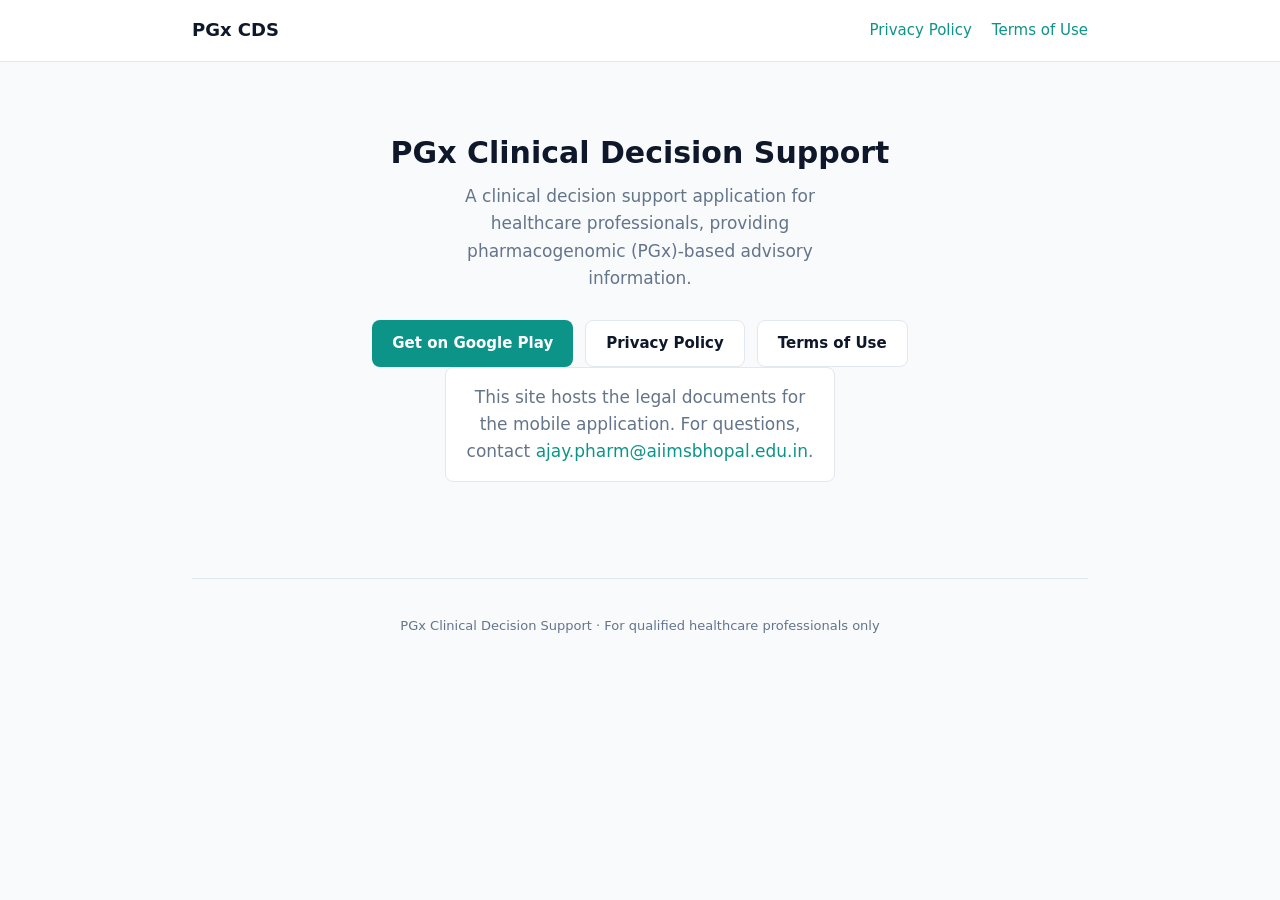
==== index.html @ 5bcc1516 "Initial PGx CDS legal and landing site" ====
<!DOCTYPE html>
<html lang="en">
  <head>
    <meta charset="utf-8" />
    <meta name="viewport" content="width=device-width, initial-scale=1" />
    <title>PGx Clinical Decision Support</title>
    <meta
      name="description"
      content="PGx Clinical Decision Support — pharmacogenomic advisory tools for healthcare professionals."
    />
    <link rel="stylesheet" href="/styles.css" />
  </head>
  <body>
    <header>
      <div class="header-inner">
        <a class="brand" href="/">PGx CDS</a>
        <nav aria-label="Legal">
          <a href="/privacy">Privacy Policy</a>
          <a href="/terms">Terms of Use</a>
        </nav>
      </div>
    </header>
    <main>
      <div class="hero">
        <h1>PGx Clinical Decision Support</h1>
        <p>
          A clinical decision support application for healthcare professionals,
          providing pharmacogenomic (PGx)-based advisory information.
        </p>
        <div class="actions">
          <!-- Replace href when the Play Store listing is live -->
          <a
            class="btn btn-primary"
            href="https://play.google.com/store/apps/details?id=com.pgxcds.mobile"
            rel="noopener noreferrer"
            >Get on Google Play</a
          >
          <a class="btn btn-secondary" href="/privacy">Privacy Policy</a>
          <a class="btn btn-secondary" href="/terms">Terms of Use</a>
        </div>
        <p class="note">
          This site hosts the legal documents for the mobile application. For
          questions, contact
          <a href="mailto:ajay.pharm@aiimsbhopal.edu.in"
            >ajay.pharm@aiimsbhopal.edu.in</a
          >.
        </p>
      </div>
    </main>
    <footer>
      <p>PGx Clinical Decision Support · For qualified healthcare professionals only</p>
    </footer>
  </body>
</html>
---- styles.css ----
:root {
  --bg: #f8fafc;
  --surface: #ffffff;
  --text: #0f172a;
  --muted: #64748b;
  --accent: #0d9488;
  --accent-hover: #0f766e;
  --border: #e2e8f0;
  --max: 42rem;
}

*,
*::before,
*::after {
  box-sizing: border-box;
}

html {
  font-size: 100%;
  -webkit-text-size-adjust: 100%;
}

body {
  margin: 0;
  font-family: "Segoe UI", system-ui, -apple-system, sans-serif;
  line-height: 1.6;
  color: var(--text);
  background: var(--bg);
}

a {
  color: var(--accent);
  text-decoration: none;
}

a:hover {
  color: var(--accent-hover);
  text-decoration: underline;
}

header {
  background: var(--surface);
  border-bottom: 1px solid var(--border);
  padding: 1rem 1.25rem;
}

.header-inner {
  max-width: 56rem;
  margin: 0 auto;
  display: flex;
  flex-wrap: wrap;
  align-items: center;
  justify-content: space-between;
  gap: 1rem;
}

.brand {
  font-weight: 700;
  font-size: 1.125rem;
  color: var(--text);
  text-decoration: none;
}

.brand:hover {
  text-decoration: none;
  color: var(--accent);
}

nav {
  display: flex;
  flex-wrap: wrap;
  gap: 1.25rem;
}

nav a {
  font-size: 0.9375rem;
  font-weight: 500;
}

main {
  max-width: var(--max);
  margin: 0 auto;
  padding: 2rem 1.25rem 4rem;
}

.hero {
  text-align: center;
  padding: 2.5rem 0 2rem;
}

.hero h1 {
  margin: 0 0 0.75rem;
  font-size: clamp(1.5rem, 4vw, 1.875rem);
  font-weight: 700;
  line-height: 1.25;
}

.hero p {
  margin: 0 auto;
  max-width: 36ch;
  color: var(--muted);
  font-size: 1.0625rem;
}

.actions {
  display: flex;
  flex-wrap: wrap;
  gap: 0.75rem;
  justify-content: center;
  margin-top: 1.75rem;
}

.btn {
  display: inline-flex;
  align-items: center;
  justify-content: center;
  padding: 0.65rem 1.25rem;
  font-size: 0.9375rem;
  font-weight: 600;
  border-radius: 0.5rem;
  border: none;
  cursor: pointer;
  text-decoration: none;
}

.btn:hover {
  text-decoration: none;
}

.btn-primary {
  background: var(--accent);
  color: #fff;
}

.btn-primary:hover {
  background: var(--accent-hover);
  color: #fff;
}

.btn-secondary {
  background: var(--surface);
  color: var(--text);
  border: 1px solid var(--border);
}

.btn-secondary:hover {
  background: var(--bg);
  color: var(--text);
}

.note {
  margin-top: 2rem;
  padding: 1rem 1.25rem;
  background: var(--surface);
  border: 1px solid var(--border);
  border-radius: 0.5rem;
  font-size: 0.875rem;
  color: var(--muted);
}

.doc h1 {
  margin: 0 0 0.5rem;
  font-size: 1.625rem;
}

.doc .effective {
  margin: 0 0 2rem;
  font-size: 0.9375rem;
  color: var(--muted);
}

.doc h2 {
  margin: 2rem 0 0.75rem;
  font-size: 1.125rem;
  font-weight: 600;
}

.doc p,
.doc li {
  margin: 0 0 0.75rem;
  font-size: 0.9375rem;
}

.doc ul {
  margin: 0 0 1rem;
  padding-left: 1.25rem;
}

.doc ul li {
  margin-bottom: 0.35rem;
}

.back {
  display: inline-block;
  margin-bottom: 1.5rem;
  font-size: 0.875rem;
  font-weight: 500;
}

footer {
  max-width: 56rem;
  margin: 0 auto;
  padding: 1.5rem 1.25rem 2rem;
  border-top: 1px solid var(--border);
  font-size: 0.8125rem;
  color: var(--muted);
  text-align: center;
}
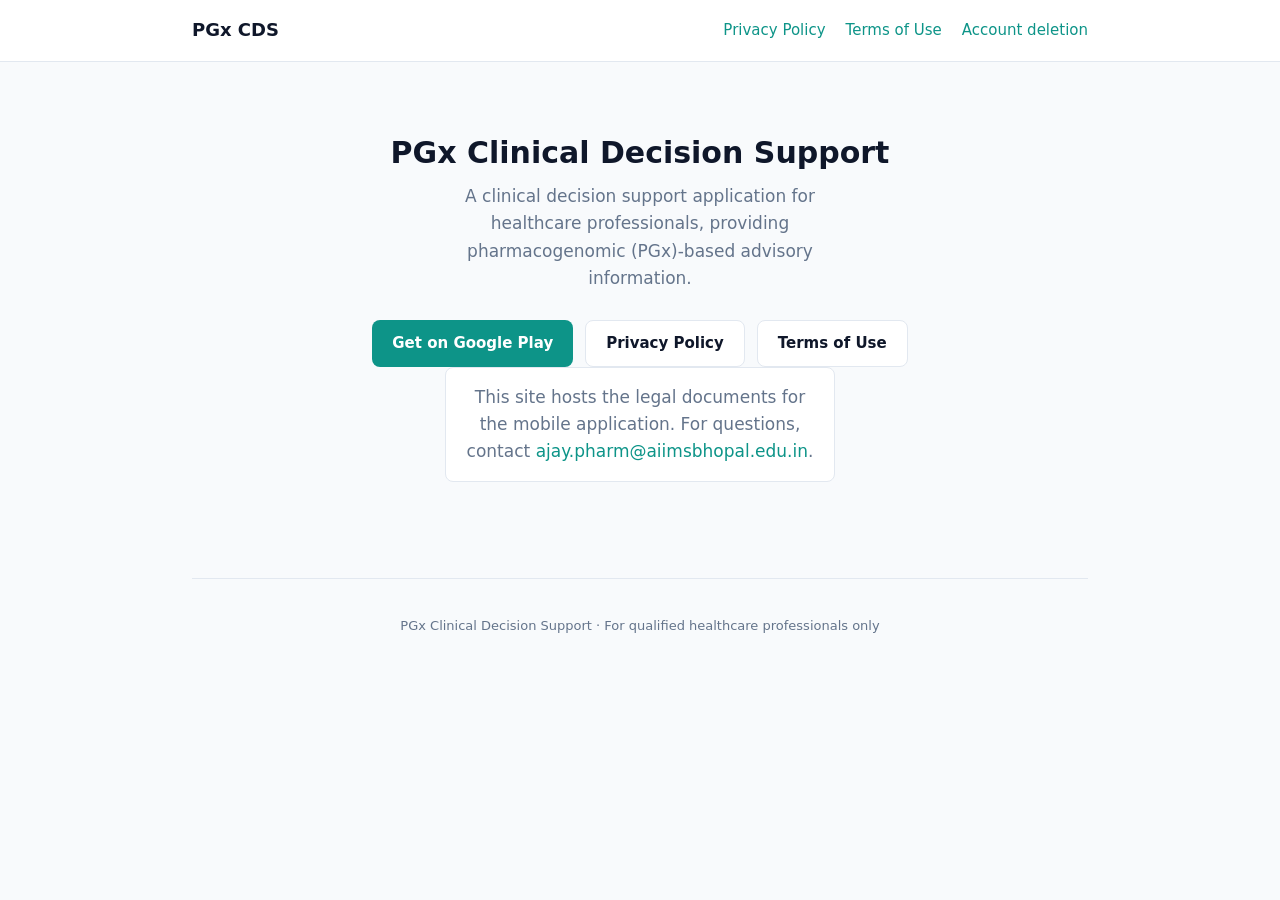
==== commit a7cb67fd: "added account deletion" ====
--- a/index.html
+++ b/index.html
@@ -17,6 +17,7 @@
         <nav aria-label="Legal">
           <a href="/privacy">Privacy Policy</a>
           <a href="/terms">Terms of Use</a>
+          <a href="/account-deletion">Account deletion</a>
         </nav>
       </div>
     </header>
